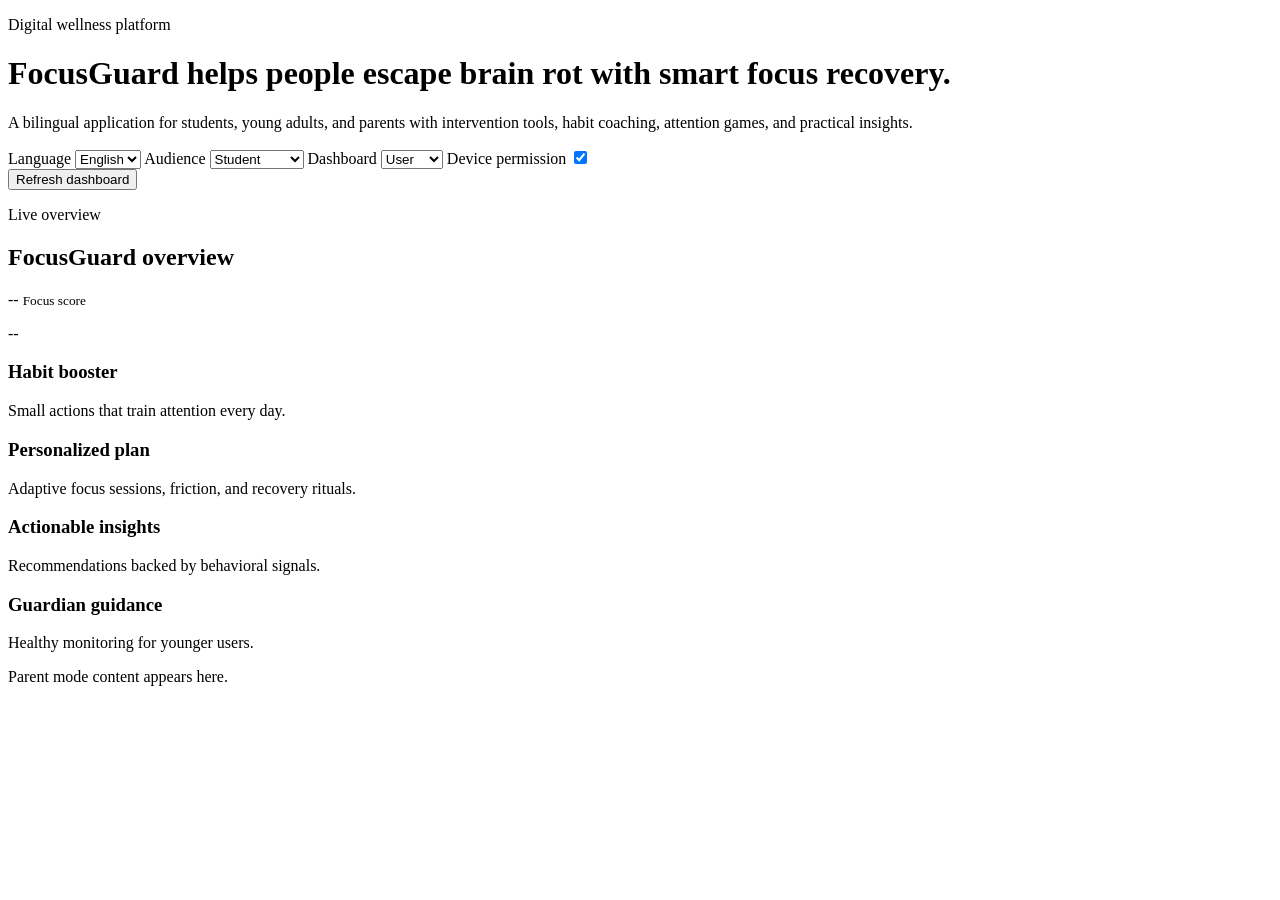
==== static/index.html @ a0341f21 "fist trial for the brain boost system" ====
<!DOCTYPE html>
<html lang="en">
  <head>
    <meta charset="UTF-8" />
    <meta name="viewport" content="width=device-width, initial-scale=1.0" />
    <title>FocusGuard</title>
    <link rel="preconnect" href="https://fonts.googleapis.com" />
    <link rel="preconnect" href="https://fonts.gstatic.com" crossorigin />
    <link href="https://fonts.googleapis.com/css2?family=Space+Grotesk:wght@400;500;700&family=Tajawal:wght@400;500;700&display=swap" rel="stylesheet" />
    <link rel="stylesheet" href="/styles.css" />
  </head>
  <body>
    <div class="page-shell">
      <header class="hero">
        <div class="hero-copy">
          <p class="eyebrow" data-i18n="eyebrow">Digital wellness platform</p>
          <h1 data-i18n="title">FocusGuard helps people escape brain rot with smart focus recovery.</h1>
          <p class="subtitle" data-i18n="subtitle">
            A bilingual application for students, young adults, and parents with intervention tools, habit coaching, attention games, and practical insights.
          </p>
        </div>
        <div class="hero-panel">
          <div class="control-grid">
            <label>
              <span data-i18n="language">Language</span>
              <select id="language">
                <option value="en">English</option>
                <option value="ar">العربية</option>
              </select>
            </label>
            <label>
              <span data-i18n="audience">Audience</span>
              <select id="audience">
                <option value="student">Student</option>
                <option value="young-adult">Young Adult</option>
                <option value="child">Child</option>
              </select>
            </label>
            <label>
              <span data-i18n="view">Dashboard</span>
              <select id="mode">
                <option value="user">User</option>
                <option value="parent">Parent</option>
              </select>
            </label>
            <label class="toggle">
              <span data-i18n="permissions">Device permission</span>
              <input id="permissions" type="checkbox" checked />
            </label>
          </div>
          <button id="refresh" class="primary-btn" data-i18n="refresh">Refresh dashboard</button>
        </div>
      </header>

      <main class="dashboard">
        <section class="score-card glass">
          <p class="card-label" data-i18n="liveOverview">Live overview</p>
          <h2 id="headline">FocusGuard overview</h2>
          <div class="score-ring">
            <div class="score-core">
              <span id="focusScore">--</span>
              <small data-i18n="scoreLabel">Focus score</small>
            </div>
          </div>
          <p id="stateBadge" class="state-badge">--</p>
        </section>

        <section class="metrics-grid" id="metrics"></section>

        <section class="two-column">
          <article class="glass section-card">
            <div class="section-head">
              <h3 data-i18n="habitsTitle">Habit booster</h3>
              <p data-i18n="habitsSubtitle">Small actions that train attention every day.</p>
            </div>
            <div id="habits" class="stack"></div>
          </article>

          <article class="glass section-card">
            <div class="section-head">
              <h3 data-i18n="planTitle">Personalized plan</h3>
              <p data-i18n="planSubtitle">Adaptive focus sessions, friction, and recovery rituals.</p>
            </div>
            <div id="plan"></div>
          </article>
        </section>

        <section class="two-column">
          <article class="glass section-card">
            <div class="section-head">
              <h3 data-i18n="insightsTitle">Actionable insights</h3>
              <p data-i18n="insightsSubtitle">Recommendations backed by behavioral signals.</p>
            </div>
            <div id="insights" class="stack"></div>
          </article>

          <article class="glass section-card">
            <div class="section-head">
              <h3 data-i18n="parentTitle">Guardian guidance</h3>
              <p data-i18n="parentSubtitle">Healthy monitoring for younger users.</p>
            </div>
            <div id="parentGuidance" class="stack empty-state">Parent mode content appears here.</div>
          </article>
        </section>
      </main>
    </div>

    <script src="/app.js"></script>
  </body>
</html>
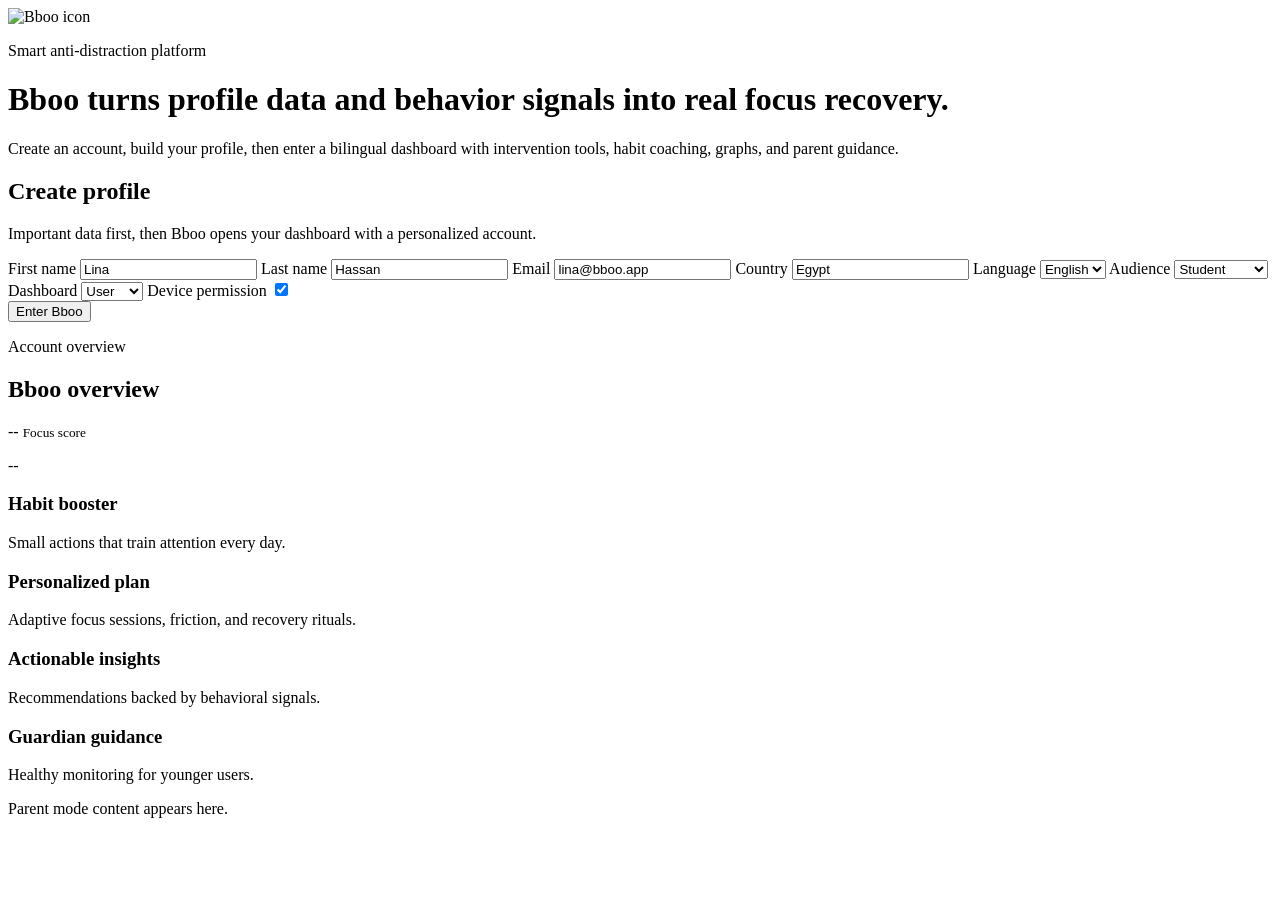
==== commit 77cc7b07: "make updates for the format of the web" ====
--- a/static/index.html
+++ b/static/index.html
@@ -3,24 +3,52 @@
   <head>
     <meta charset="UTF-8" />
     <meta name="viewport" content="width=device-width, initial-scale=1.0" />
-    <title>FocusGuard</title>
+    <title>Bboo</title>
+    <link rel="icon" type="image/svg+xml" href="/icon.svg" />
     <link rel="preconnect" href="https://fonts.googleapis.com" />
     <link rel="preconnect" href="https://fonts.gstatic.com" crossorigin />
     <link href="https://fonts.googleapis.com/css2?family=Space+Grotesk:wght@400;500;700&family=Tajawal:wght@400;500;700&display=swap" rel="stylesheet" />
     <link rel="stylesheet" href="/styles.css" />
   </head>
-  <body>
+  <body data-mode="user">
     <div class="page-shell">
       <header class="hero">
         <div class="hero-copy">
-          <p class="eyebrow" data-i18n="eyebrow">Digital wellness platform</p>
-          <h1 data-i18n="title">FocusGuard helps people escape brain rot with smart focus recovery.</h1>
+          <div class="brand-row">
+            <img src="/icon.svg" alt="Bboo icon" class="brand-icon" />
+            <div>
+              <p class="eyebrow" data-i18n="eyebrow">Smart anti-distraction platform</p>
+              <h1 data-i18n="title">Bboo turns profile data and behavior signals into real focus recovery.</h1>
+            </div>
+          </div>
           <p class="subtitle" data-i18n="subtitle">
-            A bilingual application for students, young adults, and parents with intervention tools, habit coaching, attention games, and practical insights.
+            Create an account, build your profile, then enter a bilingual dashboard with intervention tools, habit coaching, graphs, and parent guidance.
           </p>
         </div>
-        <div class="hero-panel">
-          <div class="control-grid">
+
+        <section class="hero-panel">
+          <div class="section-head compact">
+            <h2 data-i18n="profileTitle">Create profile</h2>
+            <p data-i18n="profileSubtitle">Important data first, then Bboo opens your dashboard with a personalized account.</p>
+          </div>
+
+          <form id="profileForm" class="control-grid">
+            <label>
+              <span data-i18n="firstName">First name</span>
+              <input id="firstName" value="Lina" />
+            </label>
+            <label>
+              <span data-i18n="lastName">Last name</span>
+              <input id="lastName" value="Hassan" />
+            </label>
+            <label>
+              <span data-i18n="email">Email</span>
+              <input id="email" type="email" value="lina@bboo.app" />
+            </label>
+            <label>
+              <span data-i18n="country">Country</span>
+              <input id="country" value="Egypt" />
+            </label>
             <label>
               <span data-i18n="language">Language</span>
               <select id="language">
@@ -47,15 +75,18 @@
               <span data-i18n="permissions">Device permission</span>
               <input id="permissions" type="checkbox" checked />
             </label>
-          </div>
-          <button id="refresh" class="primary-btn" data-i18n="refresh">Refresh dashboard</button>
-        </div>
+          </form>
+
+          <button id="enterDashboard" class="primary-btn" data-i18n="enterDashboard">Enter Bboo</button>
+        </section>
       </header>
 
       <main class="dashboard">
         <section class="score-card glass">
-          <p class="card-label" data-i18n="liveOverview">Live overview</p>
-          <h2 id="headline">FocusGuard overview</h2>
+          <div>
+            <p class="card-label" data-i18n="liveOverview">Account overview</p>
+            <h2 id="headline">Bboo overview</h2>
+          </div>
           <div class="score-ring">
             <div class="score-core">
               <span id="focusScore">--</span>
@@ -65,7 +96,9 @@
           <p id="stateBadge" class="state-badge">--</p>
         </section>
 
+        <section class="profile-grid" id="profileSummary"></section>
         <section class="metrics-grid" id="metrics"></section>
+        <section class="charts-grid" id="charts"></section>
 
         <section class="two-column">
           <article class="glass section-card">
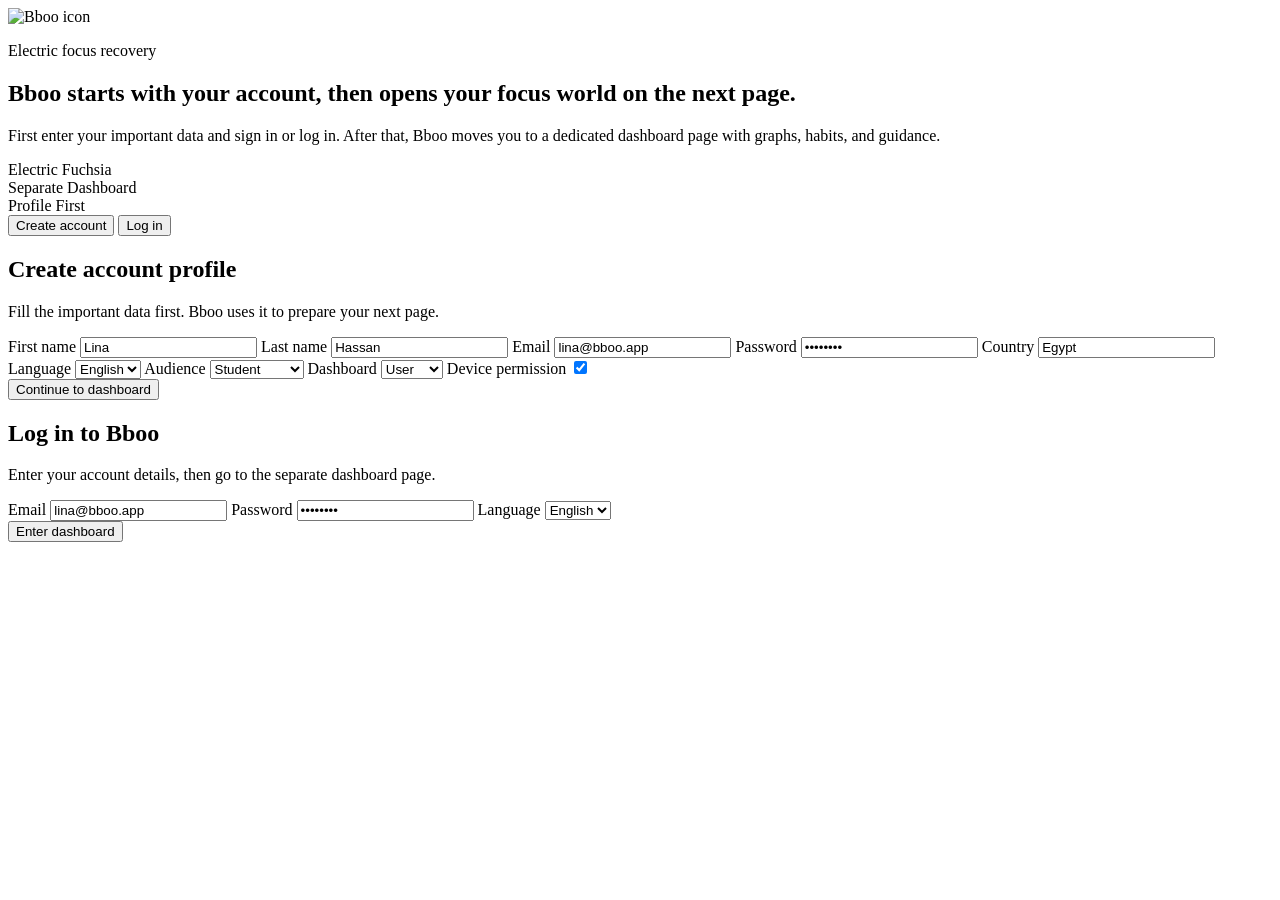
==== commit 5b771d5e: "some updates" ====
--- a/static/index.html
+++ b/static/index.html
@@ -3,141 +3,128 @@
   <head>
     <meta charset="UTF-8" />
     <meta name="viewport" content="width=device-width, initial-scale=1.0" />
-    <title>Bboo</title>
+    <title>Bboo | Sign In</title>
     <link rel="icon" type="image/svg+xml" href="/icon.svg" />
     <link rel="preconnect" href="https://fonts.googleapis.com" />
     <link rel="preconnect" href="https://fonts.gstatic.com" crossorigin />
     <link href="https://fonts.googleapis.com/css2?family=Space+Grotesk:wght@400;500;700&family=Tajawal:wght@400;500;700&display=swap" rel="stylesheet" />
     <link rel="stylesheet" href="/styles.css" />
   </head>
-  <body data-mode="user">
+  <body data-mode="user" data-page="auth">
     <div class="page-shell">
-      <header class="hero">
-        <div class="hero-copy">
+      <main class="auth-layout">
+        <section class="hero-copy auth-hero">
           <div class="brand-row">
             <img src="/icon.svg" alt="Bboo icon" class="brand-icon" />
             <div>
-              <p class="eyebrow" data-i18n="eyebrow">Smart anti-distraction platform</p>
-              <h1 data-i18n="title">Bboo turns profile data and behavior signals into real focus recovery.</h1>
+              <p class="eyebrow" data-i18n="eyebrow">Electric focus recovery</p>
+              <h1 data-i18n="title">Bboo starts with your account, then opens your focus world on the next page.</h1>
             </div>
           </div>
           <p class="subtitle" data-i18n="subtitle">
-            Create an account, build your profile, then enter a bilingual dashboard with intervention tools, habit coaching, graphs, and parent guidance.
+            First enter your important data and sign in or log in. After that, Bboo moves you to a dedicated dashboard page with graphs, habits, and guidance.
           </p>
-        </div>
+          <div class="auth-preview">
+            <div class="preview-pill">Electric Fuchsia</div>
+            <div class="preview-pill">Separate Dashboard</div>
+            <div class="preview-pill">Profile First</div>
+          </div>
+        </section>
 
-        <section class="hero-panel">
-          <div class="section-head compact">
-            <h2 data-i18n="profileTitle">Create profile</h2>
-            <p data-i18n="profileSubtitle">Important data first, then Bboo opens your dashboard with a personalized account.</p>
+        <section class="hero-panel auth-panel">
+          <div class="tab-row">
+            <button id="createTab" class="tab-btn is-active" type="button" data-i18n="createAccount">Create account</button>
+            <button id="loginTab" class="tab-btn" type="button" data-i18n="login">Log in</button>
           </div>
 
-          <form id="profileForm" class="control-grid">
-            <label>
-              <span data-i18n="firstName">First name</span>
-              <input id="firstName" value="Lina" />
-            </label>
-            <label>
-              <span data-i18n="lastName">Last name</span>
-              <input id="lastName" value="Hassan" />
-            </label>
-            <label>
-              <span data-i18n="email">Email</span>
-              <input id="email" type="email" value="lina@bboo.app" />
-            </label>
-            <label>
-              <span data-i18n="country">Country</span>
-              <input id="country" value="Egypt" />
-            </label>
-            <label>
-              <span data-i18n="language">Language</span>
-              <select id="language">
-                <option value="en">English</option>
-                <option value="ar">العربية</option>
-              </select>
-            </label>
-            <label>
-              <span data-i18n="audience">Audience</span>
-              <select id="audience">
-                <option value="student">Student</option>
-                <option value="young-adult">Young Adult</option>
-                <option value="child">Child</option>
-              </select>
-            </label>
-            <label>
-              <span data-i18n="view">Dashboard</span>
-              <select id="mode">
-                <option value="user">User</option>
-                <option value="parent">Parent</option>
-              </select>
-            </label>
-            <label class="toggle">
-              <span data-i18n="permissions">Device permission</span>
-              <input id="permissions" type="checkbox" checked />
-            </label>
+          <form id="createForm" class="auth-form">
+            <div class="section-head compact">
+              <h2 data-i18n="profileTitle">Create account profile</h2>
+              <p data-i18n="profileSubtitle">Fill the important data first. Bboo uses it to prepare your next page.</p>
+            </div>
+
+            <div class="control-grid">
+              <label>
+                <span data-i18n="firstName">First name</span>
+                <input id="createFirstName" value="Lina" required />
+              </label>
+              <label>
+                <span data-i18n="lastName">Last name</span>
+                <input id="createLastName" value="Hassan" required />
+              </label>
+              <label>
+                <span data-i18n="email">Email</span>
+                <input id="createEmail" type="email" value="lina@bboo.app" required />
+              </label>
+              <label>
+                <span data-i18n="password">Password</span>
+                <input id="createPassword" type="password" value="12345678" required />
+              </label>
+              <label>
+                <span data-i18n="country">Country</span>
+                <input id="createCountry" value="Egypt" required />
+              </label>
+              <label>
+                <span data-i18n="language">Language</span>
+                <select id="createLanguage">
+                  <option value="en">English</option>
+                  <option value="ar">العربية</option>
+                </select>
+              </label>
+              <label>
+                <span data-i18n="audience">Audience</span>
+                <select id="createAudience">
+                  <option value="student">Student</option>
+                  <option value="young-adult">Young Adult</option>
+                  <option value="child">Child</option>
+                </select>
+              </label>
+              <label>
+                <span data-i18n="view">Dashboard</span>
+                <select id="createMode">
+                  <option value="user">User</option>
+                  <option value="parent">Parent</option>
+                </select>
+              </label>
+              <label class="toggle">
+                <span data-i18n="permissions">Device permission</span>
+                <input id="createPermissions" type="checkbox" checked />
+              </label>
+            </div>
+
+            <button class="primary-btn" type="submit" data-i18n="continue">Continue to dashboard</button>
           </form>
 
-          <button id="enterDashboard" class="primary-btn" data-i18n="enterDashboard">Enter Bboo</button>
-        </section>
-      </header>
+          <form id="loginForm" class="auth-form hidden">
+            <div class="section-head compact">
+              <h2 data-i18n="loginTitle">Log in to Bboo</h2>
+              <p data-i18n="loginSubtitle">Enter your account details, then go to the separate dashboard page.</p>
+            </div>
 
-      <main class="dashboard">
-        <section class="score-card glass">
-          <div>
-            <p class="card-label" data-i18n="liveOverview">Account overview</p>
-            <h2 id="headline">Bboo overview</h2>
-          </div>
-          <div class="score-ring">
-            <div class="score-core">
-              <span id="focusScore">--</span>
-              <small data-i18n="scoreLabel">Focus score</small>
+            <div class="control-grid single-column">
+              <label>
+                <span data-i18n="email">Email</span>
+                <input id="loginEmail" type="email" value="lina@bboo.app" required />
+              </label>
+              <label>
+                <span data-i18n="password">Password</span>
+                <input id="loginPassword" type="password" value="12345678" required />
+              </label>
+              <label>
+                <span data-i18n="language">Language</span>
+                <select id="loginLanguage">
+                  <option value="en">English</option>
+                  <option value="ar">العربية</option>
+                </select>
+              </label>
             </div>
-          </div>
-          <p id="stateBadge" class="state-badge">--</p>
-        </section>
 
-        <section class="profile-grid" id="profileSummary"></section>
-        <section class="metrics-grid" id="metrics"></section>
-        <section class="charts-grid" id="charts"></section>
-
-        <section class="two-column">
-          <article class="glass section-card">
-            <div class="section-head">
-              <h3 data-i18n="habitsTitle">Habit booster</h3>
-              <p data-i18n="habitsSubtitle">Small actions that train attention every day.</p>
-            </div>
-            <div id="habits" class="stack"></div>
-          </article>
-
-          <article class="glass section-card">
-            <div class="section-head">
-              <h3 data-i18n="planTitle">Personalized plan</h3>
-              <p data-i18n="planSubtitle">Adaptive focus sessions, friction, and recovery rituals.</p>
-            </div>
-            <div id="plan"></div>
-          </article>
-        </section>
-
-        <section class="two-column">
-          <article class="glass section-card">
-            <div class="section-head">
-              <h3 data-i18n="insightsTitle">Actionable insights</h3>
-              <p data-i18n="insightsSubtitle">Recommendations backed by behavioral signals.</p>
-            </div>
-            <div id="insights" class="stack"></div>
-          </article>
-
-          <article class="glass section-card">
-            <div class="section-head">
-              <h3 data-i18n="parentTitle">Guardian guidance</h3>
-              <p data-i18n="parentSubtitle">Healthy monitoring for younger users.</p>
-            </div>
-            <div id="parentGuidance" class="stack empty-state">Parent mode content appears here.</div>
-          </article>
+            <button class="primary-btn" type="submit" data-i18n="enterDashboard">Enter dashboard</button>
+          </form>
         </section>
       </main>
     </div>
 
-    <script src="/app.js"></script>
+    <script src="/auth.js"></script>
   </body>
 </html>
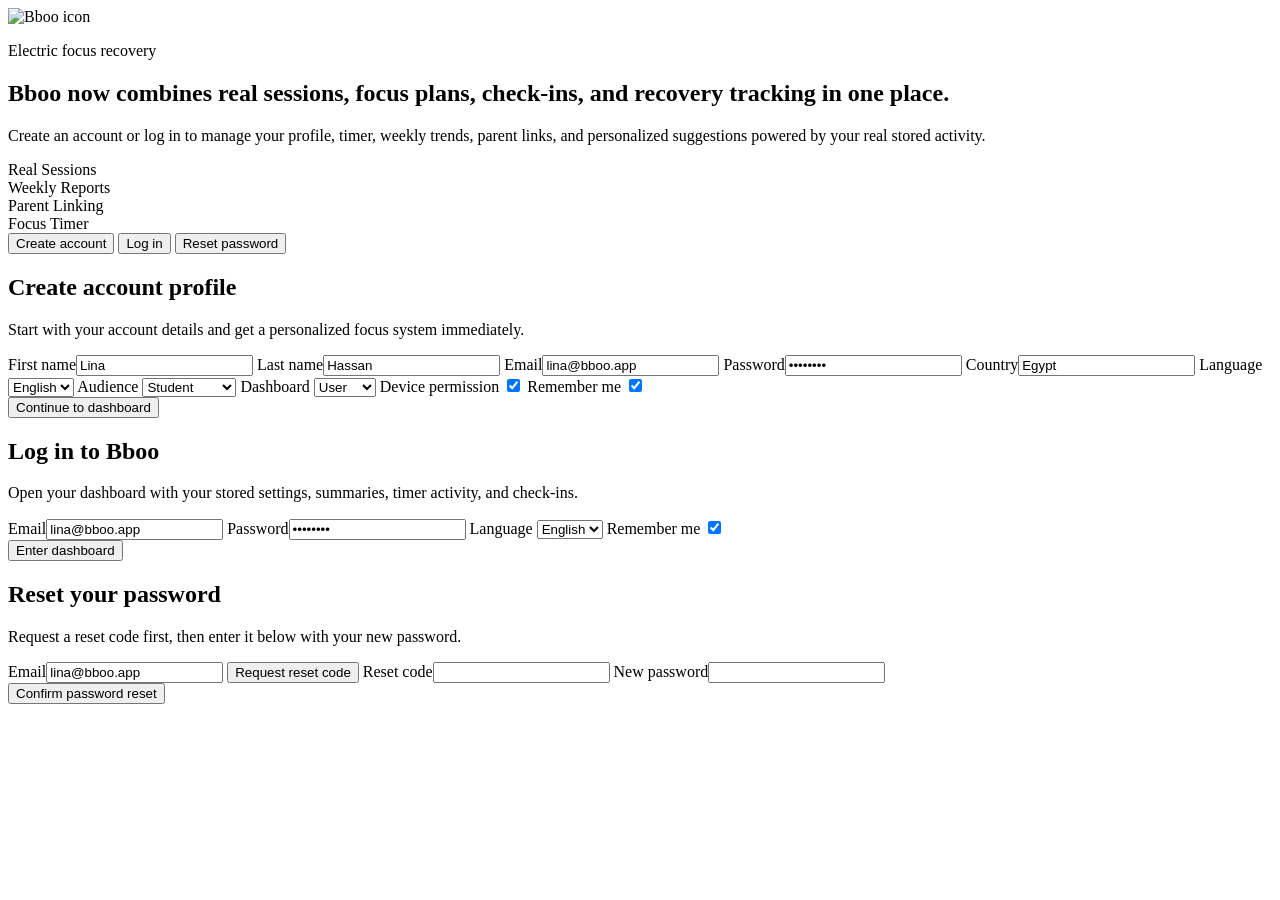
==== commit 5e57b10d: "fixed the mysql_repository.py file" ====
--- a/static/index.html
+++ b/static/index.html
@@ -18,16 +18,17 @@
             <img src="/icon.svg" alt="Bboo icon" class="brand-icon" />
             <div>
               <p class="eyebrow" data-i18n="eyebrow">Electric focus recovery</p>
-              <h1 data-i18n="title">Bboo starts with your account, then opens your focus world on the next page.</h1>
+              <h1 data-i18n="title">Bboo now combines real sessions, focus plans, check-ins, and recovery tracking in one place.</h1>
             </div>
           </div>
           <p class="subtitle" data-i18n="subtitle">
-            First enter your important data and sign in or log in. After that, Bboo moves you to a dedicated dashboard page with graphs, habits, and guidance.
+            Create an account or log in to manage your profile, timer, weekly trends, parent links, and personalized suggestions powered by your real stored activity.
           </p>
           <div class="auth-preview">
-            <div class="preview-pill">Electric Fuchsia</div>
-            <div class="preview-pill">Separate Dashboard</div>
-            <div class="preview-pill">Profile First</div>
+            <div class="preview-pill">Real Sessions</div>
+            <div class="preview-pill">Weekly Reports</div>
+            <div class="preview-pill">Parent Linking</div>
+            <div class="preview-pill">Focus Timer</div>
           </div>
         </section>
 
@@ -35,35 +36,23 @@
           <div class="tab-row">
             <button id="createTab" class="tab-btn is-active" type="button" data-i18n="createAccount">Create account</button>
             <button id="loginTab" class="tab-btn" type="button" data-i18n="login">Log in</button>
+            <button id="resetTab" class="tab-btn" type="button" data-i18n="resetPassword">Reset password</button>
           </div>
+
+          <p id="authMessage" class="auth-message" aria-live="polite"></p>
 
           <form id="createForm" class="auth-form">
             <div class="section-head compact">
               <h2 data-i18n="profileTitle">Create account profile</h2>
-              <p data-i18n="profileSubtitle">Fill the important data first. Bboo uses it to prepare your next page.</p>
+              <p data-i18n="profileSubtitle">Start with your account details and get a personalized focus system immediately.</p>
             </div>
 
             <div class="control-grid">
-              <label>
-                <span data-i18n="firstName">First name</span>
-                <input id="createFirstName" value="Lina" required />
-              </label>
-              <label>
-                <span data-i18n="lastName">Last name</span>
-                <input id="createLastName" value="Hassan" required />
-              </label>
-              <label>
-                <span data-i18n="email">Email</span>
-                <input id="createEmail" type="email" value="lina@bboo.app" required />
-              </label>
-              <label>
-                <span data-i18n="password">Password</span>
-                <input id="createPassword" type="password" value="12345678" required />
-              </label>
-              <label>
-                <span data-i18n="country">Country</span>
-                <input id="createCountry" value="Egypt" required />
-              </label>
+              <label><span data-i18n="firstName">First name</span><input id="createFirstName" value="Lina" required /></label>
+              <label><span data-i18n="lastName">Last name</span><input id="createLastName" value="Hassan" required /></label>
+              <label><span data-i18n="email">Email</span><input id="createEmail" type="email" value="lina@bboo.app" required /></label>
+              <label><span data-i18n="password">Password</span><input id="createPassword" type="password" value="12345678" required /></label>
+              <label><span data-i18n="country">Country</span><input id="createCountry" value="Egypt" required /></label>
               <label>
                 <span data-i18n="language">Language</span>
                 <select id="createLanguage">
@@ -90,6 +79,10 @@
                 <span data-i18n="permissions">Device permission</span>
                 <input id="createPermissions" type="checkbox" checked />
               </label>
+              <label class="toggle">
+                <span data-i18n="rememberMe">Remember me</span>
+                <input id="createRememberMe" type="checkbox" checked />
+              </label>
             </div>
 
             <button class="primary-btn" type="submit" data-i18n="continue">Continue to dashboard</button>
@@ -98,18 +91,12 @@
           <form id="loginForm" class="auth-form hidden">
             <div class="section-head compact">
               <h2 data-i18n="loginTitle">Log in to Bboo</h2>
-              <p data-i18n="loginSubtitle">Enter your account details, then go to the separate dashboard page.</p>
+              <p data-i18n="loginSubtitle">Open your dashboard with your stored settings, summaries, timer activity, and check-ins.</p>
             </div>
 
             <div class="control-grid single-column">
-              <label>
-                <span data-i18n="email">Email</span>
-                <input id="loginEmail" type="email" value="lina@bboo.app" required />
-              </label>
-              <label>
-                <span data-i18n="password">Password</span>
-                <input id="loginPassword" type="password" value="12345678" required />
-              </label>
+              <label><span data-i18n="email">Email</span><input id="loginEmail" type="email" value="lina@bboo.app" required /></label>
+              <label><span data-i18n="password">Password</span><input id="loginPassword" type="password" value="12345678" required /></label>
               <label>
                 <span data-i18n="language">Language</span>
                 <select id="loginLanguage">
@@ -117,14 +104,34 @@
                   <option value="ar">العربية</option>
                 </select>
               </label>
+              <label class="toggle">
+                <span data-i18n="rememberMe">Remember me</span>
+                <input id="loginRememberMe" type="checkbox" checked />
+              </label>
             </div>
 
             <button class="primary-btn" type="submit" data-i18n="enterDashboard">Enter dashboard</button>
+          </form>
+
+          <form id="resetForm" class="auth-form hidden">
+            <div class="section-head compact">
+              <h2 data-i18n="resetTitle">Reset your password</h2>
+              <p data-i18n="resetSubtitle">Request a reset code first, then enter it below with your new password.</p>
+            </div>
+
+            <div class="control-grid single-column">
+              <label><span data-i18n="email">Email</span><input id="resetEmail" type="email" value="lina@bboo.app" required /></label>
+              <button id="requestResetCode" class="ghost-btn" type="button" data-i18n="requestCode">Request reset code</button>
+              <label><span data-i18n="resetCode">Reset code</span><input id="resetCode" /></label>
+              <label><span data-i18n="newPassword">New password</span><input id="resetNewPassword" type="password" /></label>
+            </div>
+
+            <button class="primary-btn" type="submit" data-i18n="confirmReset">Confirm password reset</button>
           </form>
         </section>
       </main>
     </div>
 
-    <script src="/auth.js"></script>
+    <script src="/auth.js?v=3"></script>
   </body>
 </html>
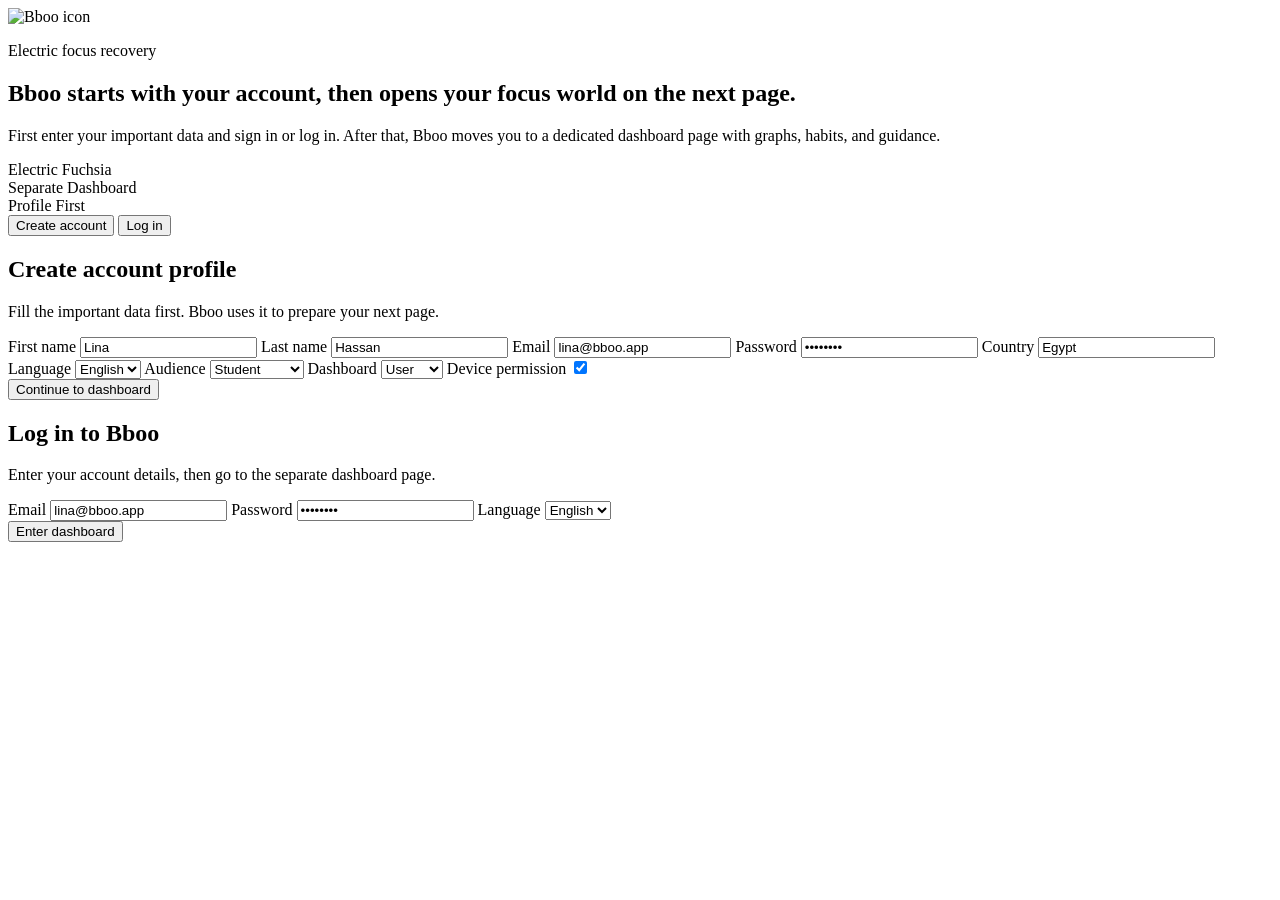
==== commit acb9b7ec: "updates in the database and website" ====
--- a/static/index.html
+++ b/static/index.html
@@ -18,17 +18,16 @@
             <img src="/icon.svg" alt="Bboo icon" class="brand-icon" />
             <div>
               <p class="eyebrow" data-i18n="eyebrow">Electric focus recovery</p>
-              <h1 data-i18n="title">Bboo now combines real sessions, focus plans, check-ins, and recovery tracking in one place.</h1>
+              <h1 data-i18n="title">Bboo starts with your account, then opens your focus world on the next page.</h1>
             </div>
           </div>
           <p class="subtitle" data-i18n="subtitle">
-            Create an account or log in to manage your profile, timer, weekly trends, parent links, and personalized suggestions powered by your real stored activity.
+            First enter your important data and sign in or log in. After that, Bboo moves you to a dedicated dashboard page with graphs, habits, and guidance.
           </p>
           <div class="auth-preview">
-            <div class="preview-pill">Real Sessions</div>
-            <div class="preview-pill">Weekly Reports</div>
-            <div class="preview-pill">Parent Linking</div>
-            <div class="preview-pill">Focus Timer</div>
+            <div class="preview-pill">Electric Fuchsia</div>
+            <div class="preview-pill">Separate Dashboard</div>
+            <div class="preview-pill">Profile First</div>
           </div>
         </section>
 
@@ -36,7 +35,6 @@
           <div class="tab-row">
             <button id="createTab" class="tab-btn is-active" type="button" data-i18n="createAccount">Create account</button>
             <button id="loginTab" class="tab-btn" type="button" data-i18n="login">Log in</button>
-            <button id="resetTab" class="tab-btn" type="button" data-i18n="resetPassword">Reset password</button>
           </div>
 
           <p id="authMessage" class="auth-message" aria-live="polite"></p>
@@ -44,15 +42,30 @@
           <form id="createForm" class="auth-form">
             <div class="section-head compact">
               <h2 data-i18n="profileTitle">Create account profile</h2>
-              <p data-i18n="profileSubtitle">Start with your account details and get a personalized focus system immediately.</p>
+              <p data-i18n="profileSubtitle">Fill the important data first. Bboo uses it to prepare your next page.</p>
             </div>
 
             <div class="control-grid">
-              <label><span data-i18n="firstName">First name</span><input id="createFirstName" value="Lina" required /></label>
-              <label><span data-i18n="lastName">Last name</span><input id="createLastName" value="Hassan" required /></label>
-              <label><span data-i18n="email">Email</span><input id="createEmail" type="email" value="lina@bboo.app" required /></label>
-              <label><span data-i18n="password">Password</span><input id="createPassword" type="password" value="12345678" required /></label>
-              <label><span data-i18n="country">Country</span><input id="createCountry" value="Egypt" required /></label>
+              <label>
+                <span data-i18n="firstName">First name</span>
+                <input id="createFirstName" value="Lina" required />
+              </label>
+              <label>
+                <span data-i18n="lastName">Last name</span>
+                <input id="createLastName" value="Hassan" required />
+              </label>
+              <label>
+                <span data-i18n="email">Email</span>
+                <input id="createEmail" type="email" value="lina@bboo.app" required />
+              </label>
+              <label>
+                <span data-i18n="password">Password</span>
+                <input id="createPassword" type="password" value="12345678" required />
+              </label>
+              <label>
+                <span data-i18n="country">Country</span>
+                <input id="createCountry" value="Egypt" required />
+              </label>
               <label>
                 <span data-i18n="language">Language</span>
                 <select id="createLanguage">
@@ -79,10 +92,6 @@
                 <span data-i18n="permissions">Device permission</span>
                 <input id="createPermissions" type="checkbox" checked />
               </label>
-              <label class="toggle">
-                <span data-i18n="rememberMe">Remember me</span>
-                <input id="createRememberMe" type="checkbox" checked />
-              </label>
             </div>
 
             <button class="primary-btn" type="submit" data-i18n="continue">Continue to dashboard</button>
@@ -91,12 +100,18 @@
           <form id="loginForm" class="auth-form hidden">
             <div class="section-head compact">
               <h2 data-i18n="loginTitle">Log in to Bboo</h2>
-              <p data-i18n="loginSubtitle">Open your dashboard with your stored settings, summaries, timer activity, and check-ins.</p>
+              <p data-i18n="loginSubtitle">Enter your account details, then go to the separate dashboard page.</p>
             </div>
 
             <div class="control-grid single-column">
-              <label><span data-i18n="email">Email</span><input id="loginEmail" type="email" value="lina@bboo.app" required /></label>
-              <label><span data-i18n="password">Password</span><input id="loginPassword" type="password" value="12345678" required /></label>
+              <label>
+                <span data-i18n="email">Email</span>
+                <input id="loginEmail" type="email" value="lina@bboo.app" required />
+              </label>
+              <label>
+                <span data-i18n="password">Password</span>
+                <input id="loginPassword" type="password" value="12345678" required />
+              </label>
               <label>
                 <span data-i18n="language">Language</span>
                 <select id="loginLanguage">
@@ -104,34 +119,14 @@
                   <option value="ar">العربية</option>
                 </select>
               </label>
-              <label class="toggle">
-                <span data-i18n="rememberMe">Remember me</span>
-                <input id="loginRememberMe" type="checkbox" checked />
-              </label>
             </div>
 
             <button class="primary-btn" type="submit" data-i18n="enterDashboard">Enter dashboard</button>
-          </form>
-
-          <form id="resetForm" class="auth-form hidden">
-            <div class="section-head compact">
-              <h2 data-i18n="resetTitle">Reset your password</h2>
-              <p data-i18n="resetSubtitle">Request a reset code first, then enter it below with your new password.</p>
-            </div>
-
-            <div class="control-grid single-column">
-              <label><span data-i18n="email">Email</span><input id="resetEmail" type="email" value="lina@bboo.app" required /></label>
-              <button id="requestResetCode" class="ghost-btn" type="button" data-i18n="requestCode">Request reset code</button>
-              <label><span data-i18n="resetCode">Reset code</span><input id="resetCode" /></label>
-              <label><span data-i18n="newPassword">New password</span><input id="resetNewPassword" type="password" /></label>
-            </div>
-
-            <button class="primary-btn" type="submit" data-i18n="confirmReset">Confirm password reset</button>
           </form>
         </section>
       </main>
     </div>
 
-    <script src="/auth.js?v=3"></script>
+    <script src="/auth.js?v=2"></script>
   </body>
 </html>
